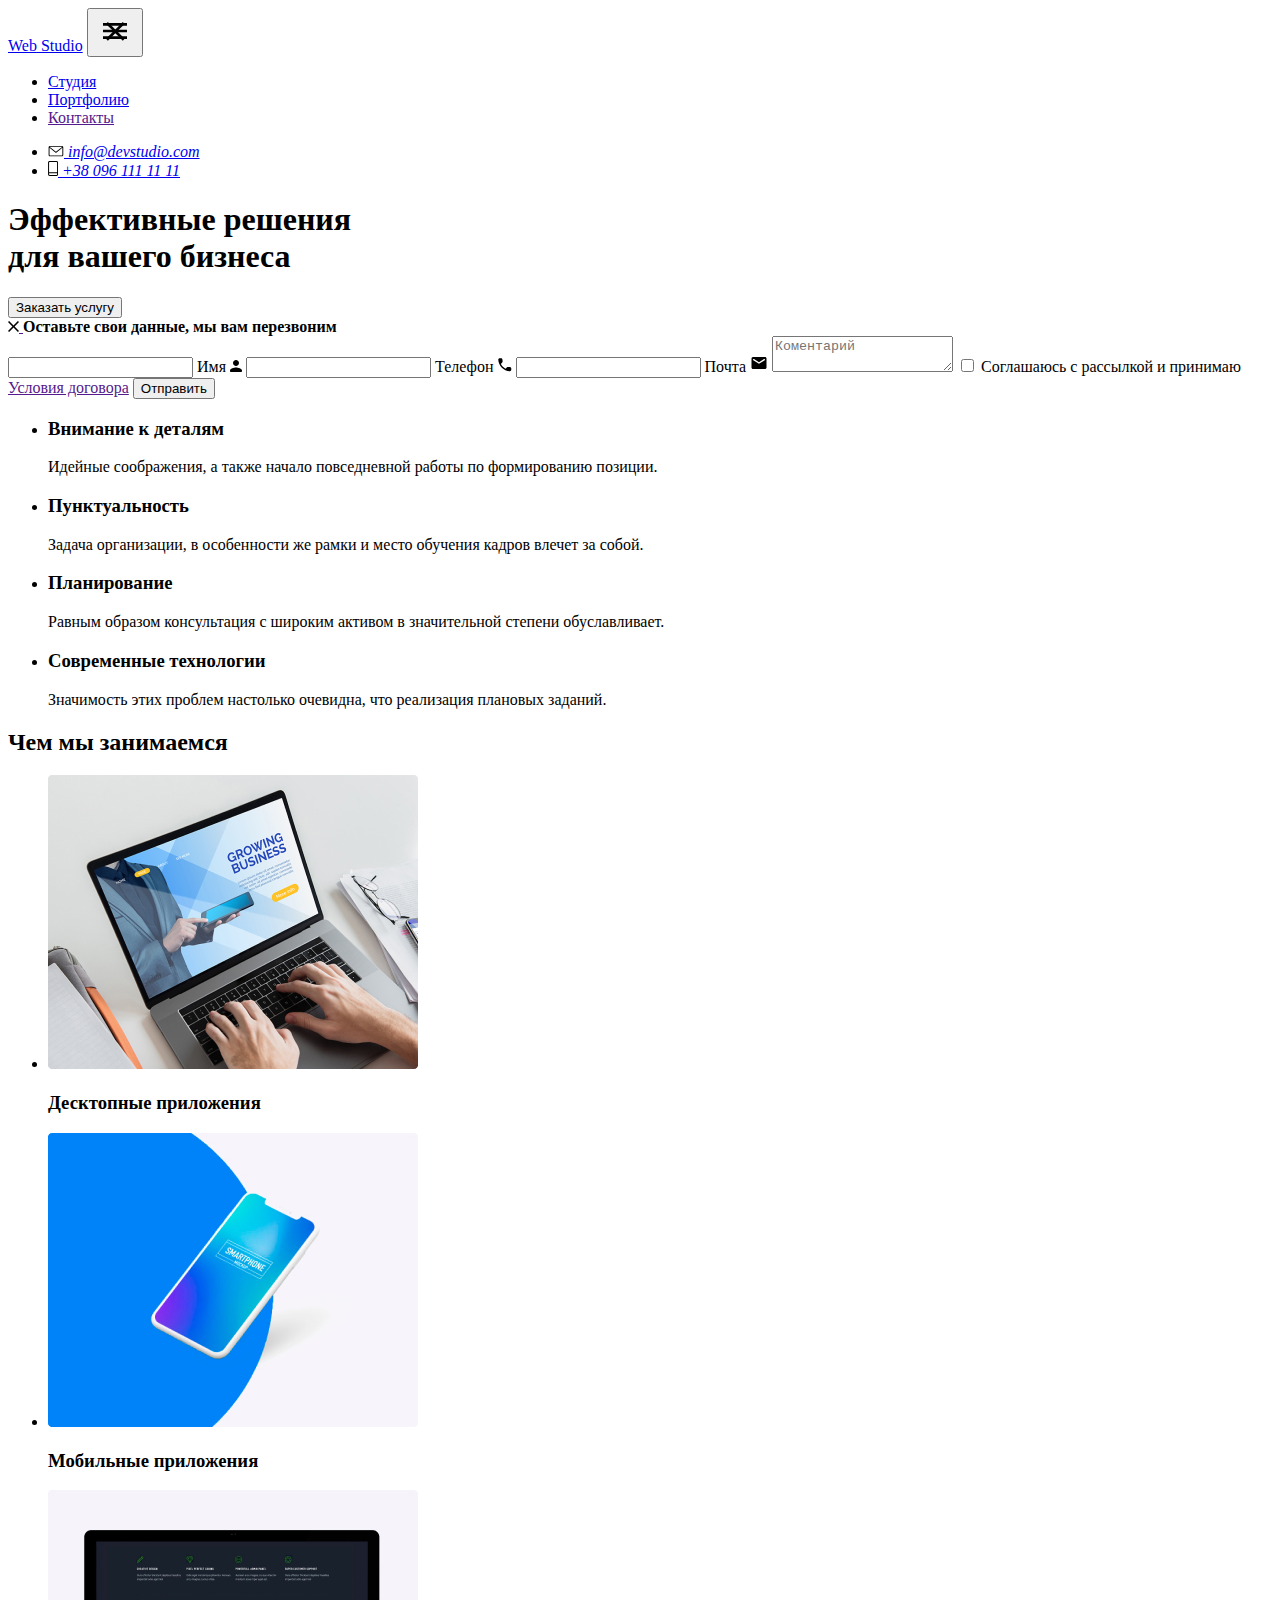
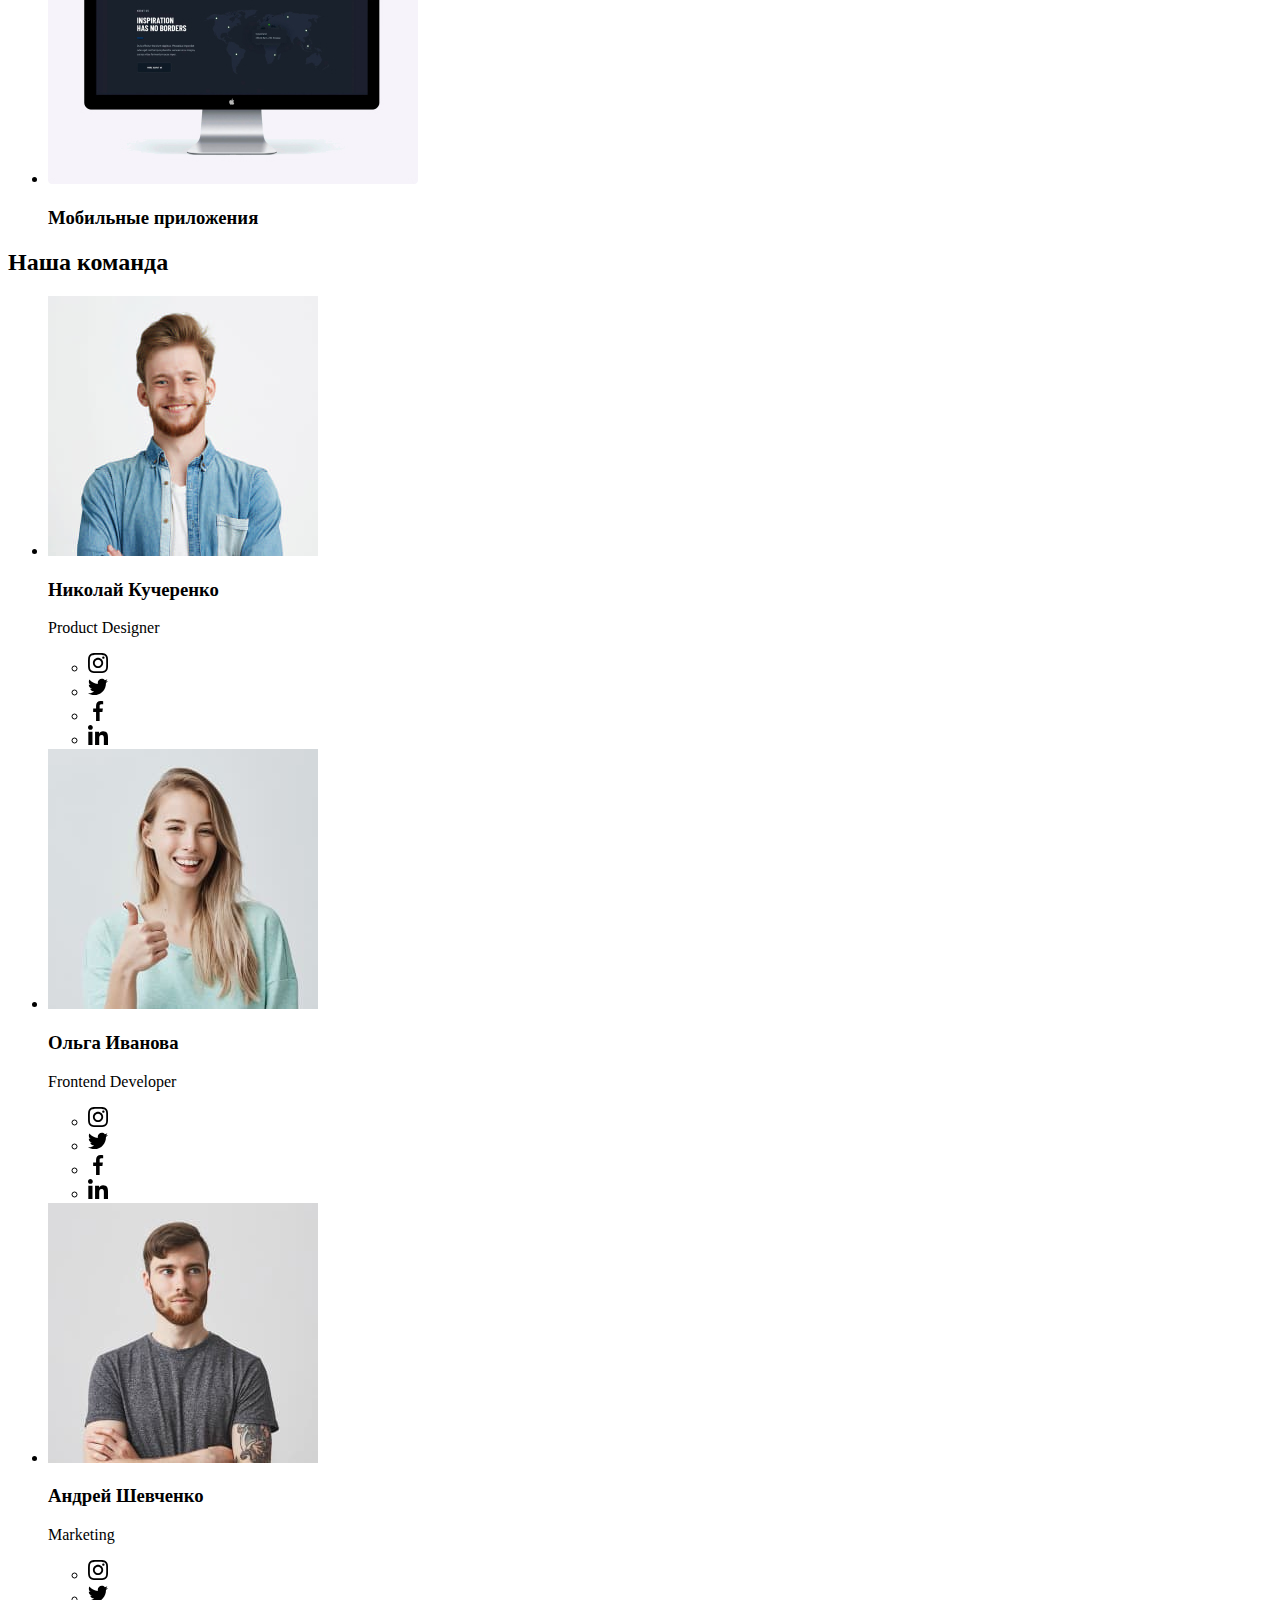
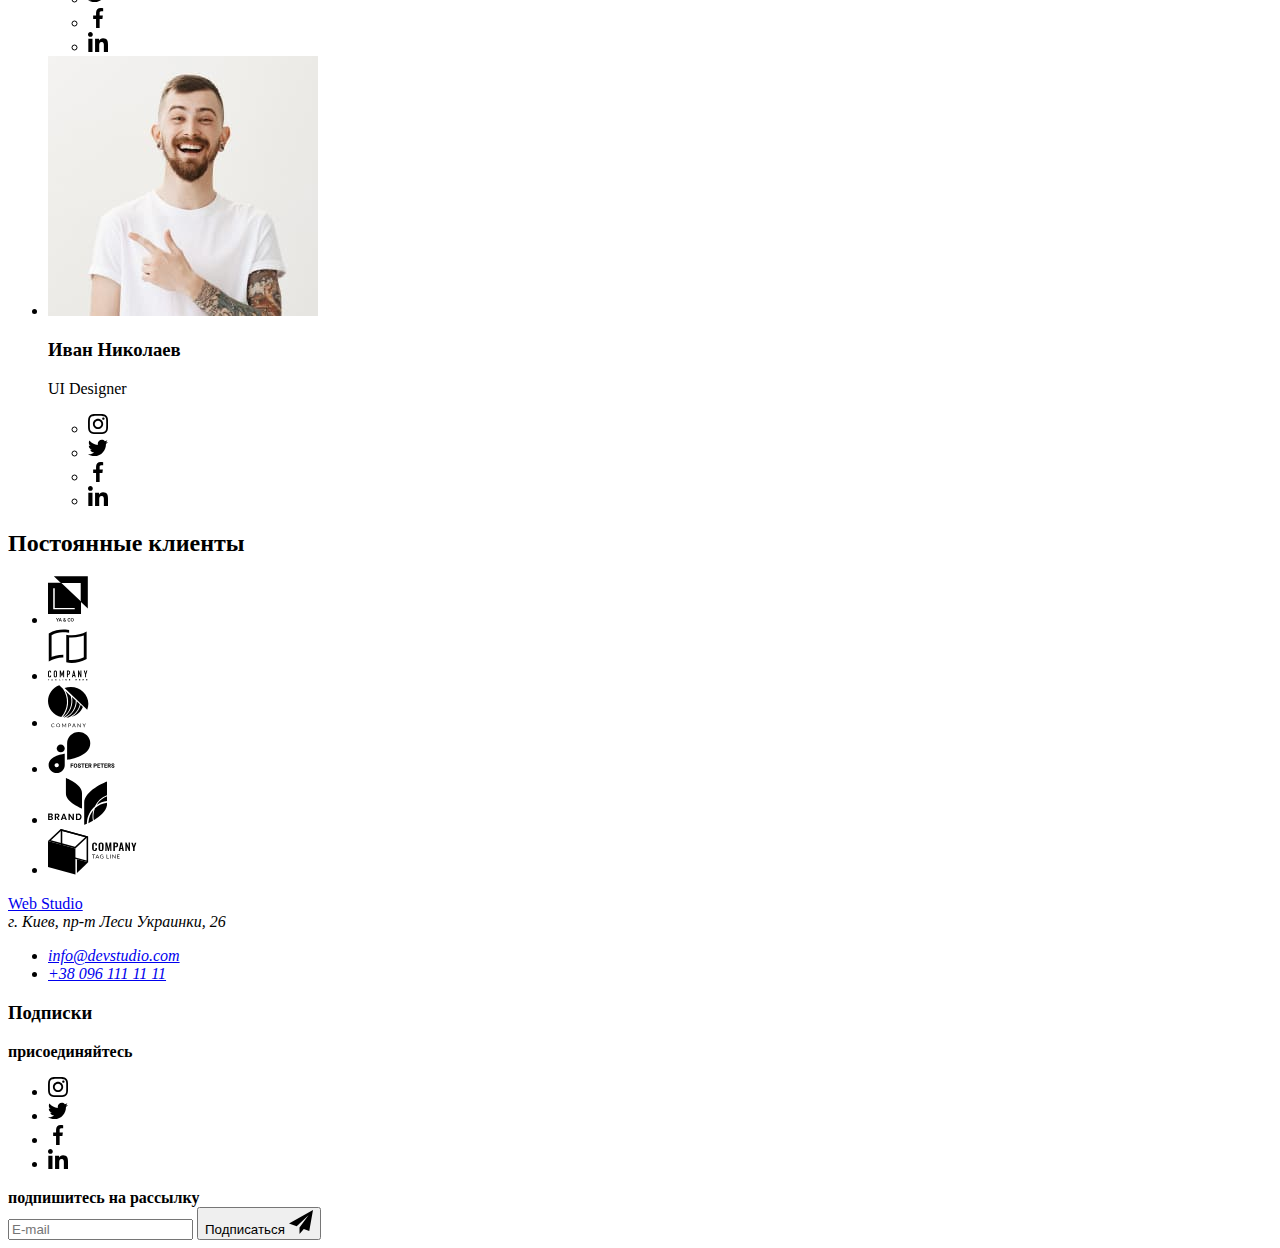
==== index.html @ 3dcda3f4 "адаптив" ====
<!DOCTYPE html>
<html lang="ru">
  <head>
    <meta charset="UTF-8" />
    <meta name="viewport" content="width=device-width, initial-scale=1.0" />
    <title>Web Studio v.1</title>
    <link
      href="https://fonts.googleapis.com/css2?family=Roboto:wght@400;500;700&display=swap"
      rel="stylesheet"
    />
    <link
      href="https://fonts.googleapis.com/css2?family=Raleway:wght@700&display=swap"
      rel="stylesheet"
    />
    <link rel="stylesheet" href="./CSS/main.min.css" />
  </head>

  <body>
    <header class="conteiner-header">
      <div class="main-nav">
        <nav class="link-nav">
        <a class="main-logo" href="index.html">
          <span class="blue"> Web</span> Studio</a>

          <button type="button" class="menu-button" aria-expanded="false" aria-controls="menu-container" data-menu-button>
            <svg width="40" height="40" aria-label="Переключатель мобильного меню">
              <use class="icon-cross" href="./img/sprite.svg#cross"></use>
              <use class="icon-menu" href="./img/sprite.svg#menu"></use>
            </svg>
          </button>
          <div class="menu-container" id="menu-container" data-menu>
           <ul class="nav-link">
          <li class="nav-li">
            <a href="./index.html" class=" link-current">Студия</a>
          </li>
          <li class="nav-li"><a href="portfolio.html" class="nav-hover" >Портфолию</a></li>
          <li class="nav-li"><a href="" class="nav-hover">Контакты</a></li>
           </ul>
              <address class="adress-header">
                <ul class="link">
                  <li class="add-li">
                    <a href="mailto:info@devstudio.com"><svg class="icon" width="16" height="11">
                        <use href="./img/sprite.svg#icon-envelope"></use>
                      </svg>
                      info@devstudio.com
                    </a>
                  </li>
                  <li class="add-li">
              
                    <a href="tel:+380961111111">
                      <svg class="icon" width="10" height="15">
                        <use href="./img/sprite.svg#icon-tel"></use>
                      </svg>
                      +38 096 111 11 11</a>
                  </li>
                </ul>
              </address>
              </div>
        </nav>
      
        
         
    </div>

        </header>

<!--hero-->

    <main>
      <section class="hero">
        
       <h1 class="hero-title">Эффективные решения</br> для вашего бизнеса</h1>
       <button data-open-modal class="button-styles" type="button">Заказать услугу</button>
       <!--modal win-->
       <div class="backdrop is-hidden" data-backdrop>
         <div class="modal">
           <a  class="close-modal" data-close-modal  href="" >
             <svg class="icon-modal" width="11" height="11">
             <use href="./img/sprite.svg#icon-x-1"></use>
             </svg>
           </a>
          <b class="form-b">Оставьте свои данные, мы вам перезвоним</b>

         <form class="form js-speaker-form" autocomplete="off">
          
         <label class="form-fild">
           <input type="text" class="form-input"  name="name" placeholder=" ">
           <span class="form-label">Имя</span>
           <svg class="icon-form" width="12" height="12">
           <use href="./img/sprite.svg#icon-name-1"></use>
           </svg>
          </label>

           <label class="form-fild">
            <input type="tel" class="form-input"  placeholder=" ">
            <span class="form-label">Телефон</span>
            <svg class="icon-form" width="14" height="14">
            <use href="./img/sprite.svg#icon-phone-1"></use>
            </svg>
          </label>

           <label class="form-fild">
            <input type="email" class="form-input"  placeholder=" ">
            <span class="form-label">Почта</span>
            <svg class="icon-form" width="18" height="18">
            <use href="./img/sprite.svg#icon-mail-1"></use>
            </svg>
           </label>

          <label class="form-fild-comment">
            <textarea class="form-comment" name="comment" placeholder="Коментарий"></textarea>
          </label>
            
              <label class="check-fild">
                <input class="checkbox" type="checkbox" name="policy" />
                <span class="border-check"></span>
                <span class="check-label">Соглашаюсь с рассылкой и принимаю  <a class="agreement" href="">Условия договора</a></span>
              </label>

            <button data-close-modal class="button-styles" type="submit">Отправить</button>
         </form>
         </div>
       </div>
       
      </section>
      <!-- Features -->
      <section class="section-features">
        <div class="conteiner">
          <ul class="features">
            <li class="features-li">
              
              <h3 class="features-tile">Внимание к деталям</h3>
              <p class="text">
                Идейные соображения, а также начало повседневной работы по
                формированию позиции.
              </p>
            </li>
            <li class="features-li">
              
              <h3 class="features-tile">Пунктуальность</h3>
              <p class="text">
                Задача организации, в особенности же рамки и место обучения
                кадров влечет за собой.
              </p>
            </li>
            <li class="features-li">
              
              <h3 class="features-tile">Планирование</h3>
              <p class="text">
                Равным образом консультация с широким активом в значительной
                степени обуславливает.
              </p>
            </li>
            <li class="features-li">
              
              <h3 class="features-tile">Современные технологии</h3>
              <p class="text">
                Значимость этих проблем настолько очевидна, что реализация
                плановых заданий.
              </p>
            </li>
          </ul>
        </div>
      </section>
      <!-- Чем мы занимаемся -->
      <section class="section-work">
        <div class="conteiner">
          <h2 class="section-title">Чем мы занимаемся</h2>

          <ul class="work">
            <li class="work-li">
              <img src="./img/img1.jpg" alt="ноутбук" width="370"
              />
              <h3 class="work-title">Десктопные приложения</h3>
            </li>
            <li class="work-li">
              <img src="./img/box.jpg" alt="телефон" width="370"
              />      
              <h3 class="work-title">Мобильные приложения</h3>
            </li>
            <li class="work-li">
              <img src="./img/desctop.jpg" alt="монитор" width="370"
              />
              <h3 class="work-title">Мобильные приложения</h3>
            </li>
          </ul>
        </div>
      </section>
      <!--Наша команда-->
      <section class="our-team">
        <div class="conteiner">
          <h2 class="section-title">Наша команда</h2>
          <ul class="team-list">
            <li class="team-li">
              
                <picture>
                  <source srcset="
                                ./img/nik1200.jpg  270w,
                                ./img/team_desk@2x.jpg 2x
                              " media="(min-width: 1200px)" sizes="270px" />
                
                  <source srcset="
                                  ./img/nik768.jpg 354w,
                                  ./img/nik768@2x.jpg 2x
                                " media="(min-width: 768px)" sizes="354px" />
                  <source srcset="
                                ./img/nik480.jpg  450w,
                                ./img/nik480@2x.jpg 2x
                               " media="(max-width: 767px)" sizes="450px" />
                  <img src="./img/nik.jpg" alt="Николай Кучеренко" class="team-img" />
                </picture>
              

              <h3 class="team-link">Николай Кучеренко</h3>
              <p class="team-text">Product Designer</p>
              <ul class="social-link">
                <li >
                  <a href="" class="action">
                  <svg class="icon" width="20" height="20">
                  <use href="./img/sprite.svg#icon-instagram"></use>
                  </svg>
                </a></li>
                <li >
                  <a href="" class="action">
                  <svg class="icon"  width="20" height="20">
                  <use href="./img/sprite.svg#icon-twitter"></use>
                  </svg>
                </a></li>
                <li >
                  <a href="" class="action">
                  <svg class="icon"  width="20" height="20">
                  <use href="./img/sprite.svg#icon-facebook"></use>
                  </svg>
                </a></li>
                <li >
                  <a href="" class="action">
                  <svg class="icon"  width="20" height="20">
                <use href="./img/sprite.svg#icon-linkedin"></use>
                </svg>
              </a></li>
              </ul>
            </li>

            <li class="team-li">
              <picture>
                <source srcset="
                      ./img/olya1200.jpg  270w,
                      ./img/olya1200@2x.jpg 2x
                    " media="(min-width: 1200px)" sizes="270px" />
              
                <source srcset="
                      ./img/olya768.jpg 354w,
                      ./img/olya768@2x.jpg 2x
                    " media="(min-width: 768px)" sizes="354px" />
                <source srcset="
                    ./img/olya480.jpg  450w,
                    ./img/olya480@2x.jpg 2x
                   " media="(max-width: 767px)" sizes="450px" />
                <img src="./img/marta.jpg" alt="Ольга Иванова" class="team-img" />
              </picture>
             
              <h3 class="team-link">Ольга Иванова</h3>
              <p class="team-text">Frontend Developer</p>
              <ul class="social-link">
                <li>
                  <a href="" class="action">
                    <svg class="icon" width="20" height="20">
                      <use href="./img/sprite.svg#icon-instagram"></use>
                    </svg>
                  </a></li>
                <li>
                  <a href="" class="action">
                    <svg class="icon" width="20" height="20">
                      <use href="./img/sprite.svg#icon-twitter"></use>
                    </svg>
                  </a></li>
                <li>
                  <a href="" class="action">
                    <svg class="icon" width="20" height="20">
                      <use href="./img/sprite.svg#icon-facebook"></use>
                    </svg>
                  </a></li>
                <li>
                  <a href="" class="action">
                    <svg class="icon" width="20" height="20">
                      <use href="./img/sprite.svg#icon-linkedin"></use>
                    </svg>
                  </a></li>
              </ul>
            </li>
            <li class="team-li">
              <picture>
                <source srcset="
                    ./img/team3_desk.jpg  270w,
                    ./img/andrey1200@2x.jpg 2x
                  " media="(min-width: 1200px)" sizes="270px" />
              
                <source srcset="
                    ./img/andrey768.jpg 354w,
                    ./img/andrey768@2x.jpg 2x
                  " media="(min-width: 768px)" sizes="354px" />
                <source srcset="
                  ./img/andrey480.jpg  450w,
                  ./img/andrey480@2x.jpg 2x
                 " media="(max-width: 767px)" sizes="450px" />
                <img src="./img/robert.jpg" alt="Андрей Шевченко" class="team-img" />
              </picture>
              <h3 class="team-link">Андрей Шевченко</h3>
              <p class="team-text">Marketing</p>
              <ul class="social-link">
                <li>
                  <a href="" class="action">
                    <svg class="icon" width="20" height="20">
                      <use href="./img/sprite.svg#icon-instagram"></use>
                    </svg>
                  </a></li>
                <li>
                  <a href="" class="action">
                    <svg class="icon" width="20" height="20">
                      <use href="./img/sprite.svg#icon-twitter"></use>
                    </svg>
                  </a></li>
                <li>
                  <a href="" class="action">
                    <svg class="icon" width="20" height="20">
                      <use href="./img/sprite.svg#icon-facebook"></use>
                    </svg>
                  </a></li>
                <li>
                  <a href="" class="action">
                    <svg class="icon" width="20" height="20">
                      <use href="./img/sprite.svg#icon-linkedin"></use>
                    </svg>
                  </a></li>
              </ul>
            </li>
            <li class="team-li">
              <picture>
                <source srcset="
                   ./img/ivan1200.jpg  270w,
                   ./img/ivan1200@2x.jpg 2x
                 " media="(min-width: 1200px)" sizes="270px" />
              
                <source srcset="
                   ./img/ivan768.jpg 354w,
                   ./img/ivan768@2x.jpg 2x
                 " media="(min-width: 768px)" sizes="354px" />
                <source srcset="
                ./img/ivan480.jpg  450w,
                 ./img/ivan480@2x.jpg 2x
                " media="(max-width: 767px)" sizes="450px" />
                <img src="./img/martin.jpg" alt="Иван Николаев" class="team-img" />
              </picture>
              
              <h3 class="team-link">Иван Николаев</h3>
              <p class="team-text">UI Designer</p>
              <ul class="social-link">
                <li>
                  <a href="" class="action">
                    <svg class="icon" width="20" height="20">
                      <use href="./img/sprite.svg#icon-instagram"></use>
                    </svg>
                  </a></li>
                <li>
                  <a href="" class="action">
                    <svg class="icon" width="20" height="20">
                      <use href="./img/sprite.svg#icon-twitter"></use>
                    </svg>
                  </a></li>
                <li>
                  <a href="" class="action">
                    <svg class="icon" width="20" height="20">
                      <use href="./img/sprite.svg#icon-facebook"></use>
                    </svg>
                  </a></li>
                <li>
                  <a href="" class="action">
                    <svg class="icon" width="20" height="20">
                      <use href="./img/sprite.svg#icon-linkedin"></use>
                    </svg>
                  </a></li>
              </ul>
            </li>
          </ul>
        </div>
      </section>
      <!--Постоянные клиенты-->
      <section class="our-customer">
        <div class="conteiner">
          <h2 class="section-title">Постоянные клиенты</h2>
          <ul class="customer-list">
            <li class="customer-li">
              <a href="" class="company"><svg class="icon" width="44" height="49">
              <use href="./img/sprite.svg#icon-logo1"></use>
              </svg></a>
            </li>
            <li class="customer-li">
              <a href="" class="company"><svg class="icon" width="40" height="52">
              <use href="./img/sprite.svg#icon-logo2"></use>
              </svg></a>
            </li>
            <li class="customer-li">
              <a href="" class="company"><svg class="icon" width="41" height="43">
              <use href="./img/sprite.svg#icon-logo3"></use>
              </svg></a>
            </li>
            <li class="customer-li">
              <a href="" class="company"><svg class="icon" width="80" height="42">
                <use href="./img/sprite.svg#icon-logo4"></use>
              </svg></a>
            </li>
            <li class="customer-li">
              <a href="" class="company">
                <svg class="icon" width="59" height="47">
              <use href="./img/sprite.svg#icon-logo5"></use>
              </svg>
            </a>
            </li>
            <li class="customer-li">
              <a href="" class="company"><svg class="icon" width="89" height="46">
              <use href="./img/sprite.svg#icon-logo6"></use>
              </svg></a>
            </li>
          </ul>
         
      </section>
    </main>

       <footer class="foot">
       <div class="conteiner">

        <div class="foot-box">
          <div class="cont-add">
          <a class="main-logo-foot" href="index.html">
          <span class="blue"> Web</span> Studio</a>
        
         <address class="adress-footer">
          <span class="sity">г. Киев, пр-т Леси Украинки, 26</span>
        
          <ul class="foot-li">
            <li class="adress-a">
              <a href="mailto:info@devstudio.com">info@devstudio.com</a>
            </li>
            <li class="adress-a"><a href="tel:+380961111111"> +38 096 111 11 11</a></li>
          </ul>
         </address>
         </div>

           
          <div class="foot-link-social-link">
            <h3 class="porto">Подписки</h3>
            <b class="foot-b">присоединяйтесь</b>
            <ul class="social-link-footer">
              <li><a href="" class="action-foot">
                  <svg class="icon" width="20" height="20">
                    <use href="./img/sprite.svg#icon-instagram"></use>
                  </svg></a>
              </li>
              <li><a href="" class="action-foot">
                  <svg class="icon" width="20" height="20">
                    <use href="./img/sprite.svg#icon-twitter"></use>
                  </svg></a>
              </li>
              <li><a href="" class="action-foot">
                  <svg class="icon" width="20" height="20">
                    <use href="./img/sprite.svg#icon-facebook"></use>
                  </svg></a>
              </li>
              <li><a href="" class="action-foot">
                  <svg class="icon" width="20" height="20">
                    <use href="./img/sprite.svg#icon-linkedin"></use>
                  </svg></a></li>
            </ul>
          </div>
           
             <div class="foot-link-social">
              <b class="foot-b">подпишитесь на рассылку</b>
             <form class="telega-form">
              <div class="form-flex">
                <input type="email" name="email" class="email" placeholder="E-mail">
                <button class="button-styles-foot" type="submit">
                  <span class="dial">Подписаться</span>
                  <svg class="icon-foot" width="24" height="24">
                    <use href="./img/sprite.svg#icon-icon-send-1"></use>
                  </svg>
                </button>
                
              </div>
              
             </form>
             </div>
           </div>     
      </div>
    </footer>


    <!-- <script>
      const { height: pageHeaderHeight } = document
        .querySelector(".main-nav")
        .getBoundingClientRect();

      document.body.style.paddingTop = `${pageHeaderHeight}px`;
    </script> -->
    <script>
      const refs = {
        openModalBtn: document.querySelector('[data-open-modal]'),
        closeModalBtn: document.querySelector('[data-close-modal]'),
        backdrop: document.querySelector('[data-backdrop]'),
      };

      refs.openModalBtn.addEventListener('click', toggleModal);
      refs.closeModalBtn.addEventListener('click', toggleModal);

      refs.backdrop.addEventListener('click', logBackdropClick);

      function toggleModal() {
        refs.backdrop.classList.toggle('is-hidden');
      }

      function logBackdropClick() {
        console.log('Это клик в бекдроп');
      }
    </script>
    <!-- <script>
      (() => {
        document
          .querySelector('.js-speaker-form')
          .addEventListener('submit', e => {
            e.preventDefault();

            new FormData(e.currentTarget).forEach((value, name) =>
              console.log(`${name}: ${value}`),
            );

            e.currentTarget.reset();
          });
      })();
    </script> -->
    <script>(() => {
        const menuBtnRef = document.querySelector("[data-menu-button]");
        const mobileMenuRef = document.querySelector("[data-menu]");

        menuBtnRef.addEventListener("click", () => {
          const expanded =
            menuBtnRef.getAttribute("aria-expanded") === "true" || false;

          menuBtnRef.classList.toggle("is-open");
          menuBtnRef.setAttribute("aria-expanded", !expanded);

          mobileMenuRef.classList.toggle("is-open");
        });
      })();
</script>
  </body>

</html>
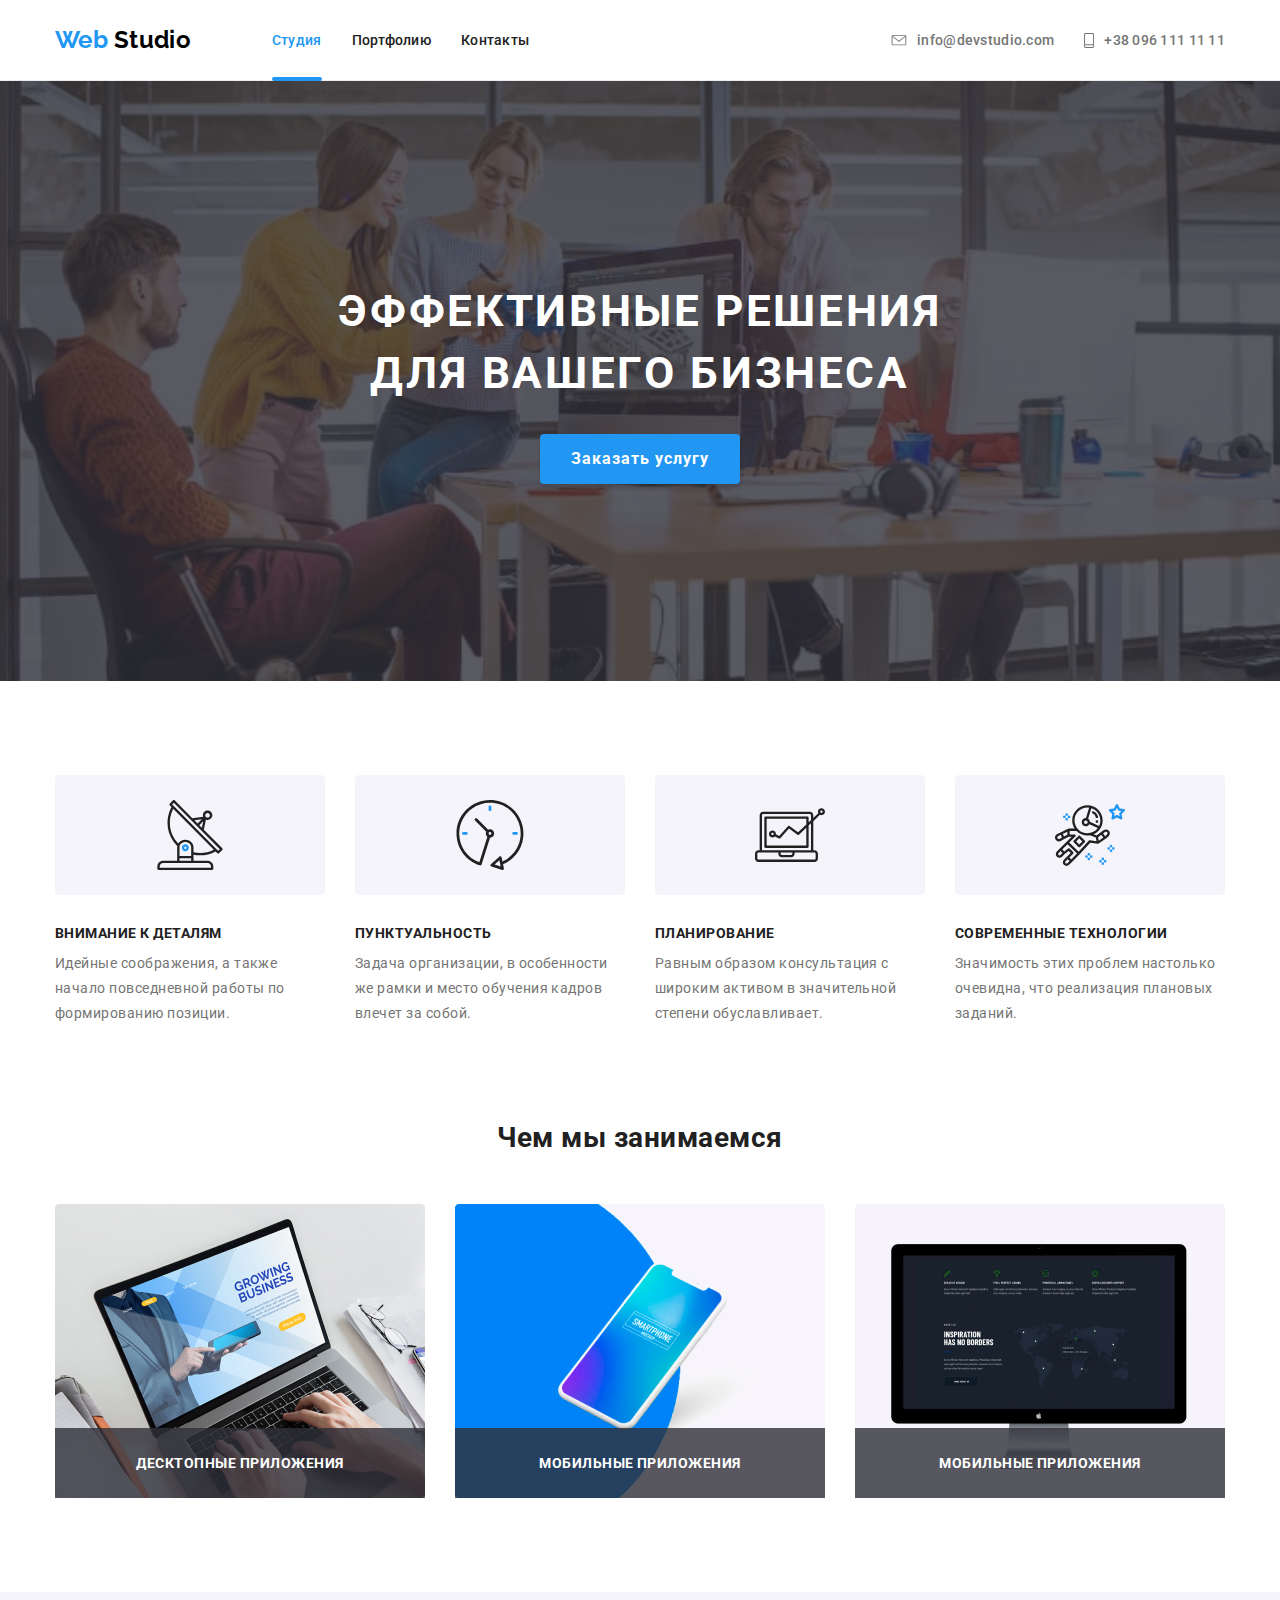
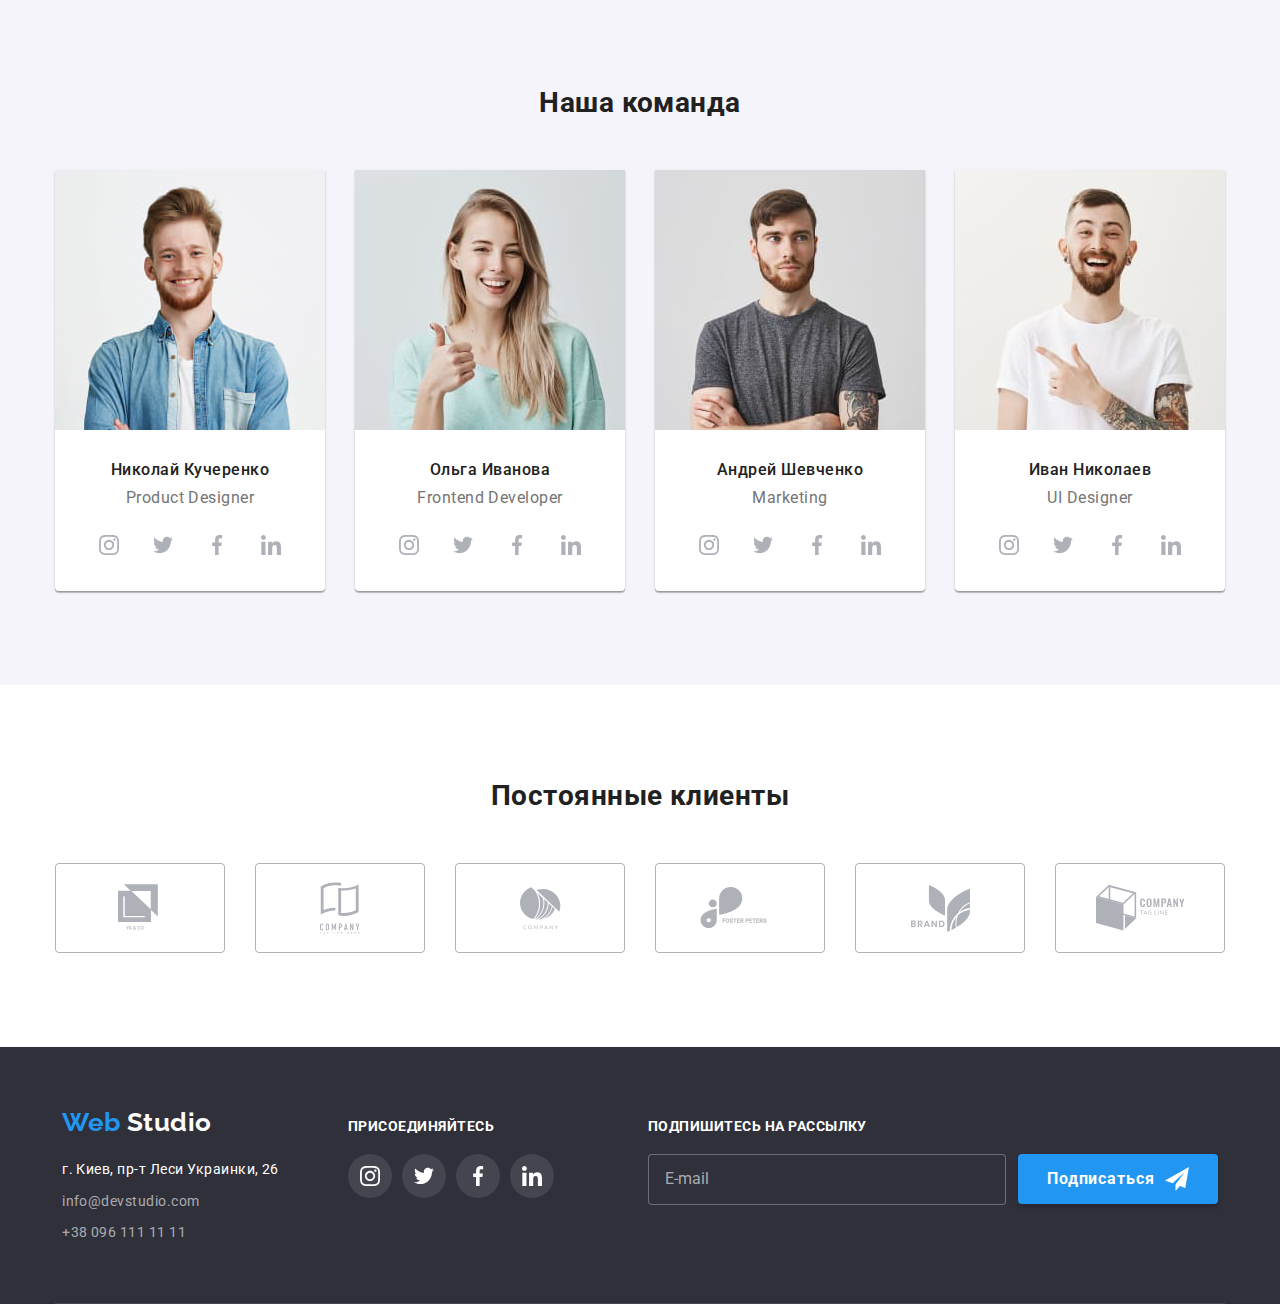
==== commit 0f8c95aa: "сss" ====
--- a/index.html
+++ b/index.html
@@ -12,7 +12,7 @@
       href="https://fonts.googleapis.com/css2?family=Raleway:wght@700&display=swap"
       rel="stylesheet"
     />
-    <link rel="stylesheet" href="./CSS/main.min.css" />
+    <link rel="stylesheet" href="./css/main.min.css" />
   </head>
 
   <body>
--- a/css/main.min.css
+++ b/css/main.min.css
@@ -0,0 +1,2 @@
+.social-link .action,.social-link-footer .action-foot{display:-webkit-inline-box;display:-ms-inline-flexbox;display:inline-flex;-webkit-box-pack:center;-ms-flex-pack:center;justify-content:center;-webkit-box-align:center;-ms-flex-align:center;align-items:center}.social-link,.social-link-footer{display:-webkit-box;display:-ms-flexbox;display:flex;-webkit-box-align:center;-ms-flex-align:center;align-items:center;-webkit-box-pack:center;-ms-flex-pack:center;justify-content:center}@media screen and (min-width: 1200px) and (min-device-pixel-ratio: 2), screen and (min-width: 1200px) and (-webkit-min-device-pixel-ratio: 2), screen and (min-width: 1200px) and (min-resolution: 192dpi), screen and (min-width: 1200px) and (min-resolution: 2dppx){.hero{background-image:-webkit-gradient(linear, left top, left bottom, from(rgba(47,48,58,0.8)), to(rgba(47,48,58,0.8))),url("../img/hero1200@2x.jpg");background-image:linear-gradient(rgba(47,48,58,0.8), rgba(47,48,58,0.8)),url("../img/hero1200@2x.jpg")}}@media screen and (min-width: 768px){.hero{background-image:-webkit-gradient(linear, left top, left bottom, from(rgba(47,48,58,0.8)), to(rgba(47,48,58,0.8))),url("../img/Hero768.jpg");background-image:linear-gradient(rgba(47,48,58,0.8), rgba(47,48,58,0.8)),url("../img/Hero768.jpg")}}@media screen and (min-width: 768px) and (min-device-pixel-ratio: 2), screen and (min-width: 768px) and (-webkit-min-device-pixel-ratio: 2), screen and (min-width: 768px) and (min-resolution: 192dpi), screen and (min-width: 768px) and (min-resolution: 2dppx){.hero{background-image:-webkit-gradient(linear, left top, left bottom, from(rgba(47,48,58,0.8)), to(rgba(47,48,58,0.8))),url("../img/Hero768@2x.jpg");background-image:linear-gradient(rgba(47,48,58,0.8), rgba(47,48,58,0.8)),url("../img/Hero768@2x.jpg")}}@media screen and (max-width: 480px){.hero{background-image:-webkit-gradient(linear, left top, left bottom, from(rgba(47,48,58,0.8)), to(rgba(47,48,58,0.8))),url("../img/Hero480.jpg");background-image:linear-gradient(rgba(47,48,58,0.8), rgba(47,48,58,0.8)),url("../img/Hero480.jpg")}}@media screen and (max-width: 480px) and (min-device-pixel-ratio: 2), screen and (max-width: 480px) and (-webkit-min-device-pixel-ratio: 2), screen and (max-width: 480px) and (min-resolution: 192dpi), screen and (max-width: 480px) and (min-resolution: 2dppx){.hero{background-image:-webkit-gradient(linear, left top, left bottom, from(rgba(47,48,58,0.8)), to(rgba(47,48,58,0.8))),url("../img/Hero480@2x.jpg");background-image:linear-gradient(rgba(47,48,58,0.8), rgba(47,48,58,0.8)),url("../img/Hero480@2x.jpg")}}.project-title{white-space:nowrap;text-overflow:ellipsis;overflow:hidden}/*! normalize.css v8.0.1 | MIT License | github.com/necolas/normalize.css */html{line-height:1.15;-webkit-text-size-adjust:100%}body{margin:0}main{display:block}h1{font-size:2em;margin:0.67em 0}hr{-webkit-box-sizing:content-box;box-sizing:content-box;height:0;overflow:visible}pre{font-family:monospace, monospace;font-size:1em}a{background-color:transparent}abbr[title]{border-bottom:none;text-decoration:underline;-webkit-text-decoration:underline dotted;text-decoration:underline dotted}b,strong{font-weight:bolder}code,kbd,samp{font-family:monospace, monospace;font-size:1em}small{font-size:80%}sub,sup{font-size:75%;line-height:0;position:relative;vertical-align:baseline}sub{bottom:-0.25em}sup{top:-0.5em}img{border-style:none}button,input,optgroup,select,textarea{font-family:inherit;font-size:100%;line-height:1.15;margin:0}button,input{overflow:visible}button,select{text-transform:none}button,[type='button'],[type='reset'],[type='submit']{-webkit-appearance:button}button::-moz-focus-inner,[type='button']::-moz-focus-inner,[type='reset']::-moz-focus-inner,[type='submit']::-moz-focus-inner{border-style:none;padding:0}button:-moz-focusring,[type='button']:-moz-focusring,[type='reset']:-moz-focusring,[type='submit']:-moz-focusring{outline:1px dotted ButtonText}fieldset{padding:0.35em 0.75em 0.625em}legend{-webkit-box-sizing:border-box;box-sizing:border-box;color:inherit;display:table;max-width:100%;padding:0;white-space:normal}progress{vertical-align:baseline}textarea{overflow:auto}[type='checkbox'],[type='radio']{-webkit-box-sizing:border-box;box-sizing:border-box;padding:0}[type='number']::-webkit-inner-spin-button,[type='number']::-webkit-outer-spin-button{height:auto}[type='search']{-webkit-appearance:textfield;outline-offset:-2px}[type='search']::-webkit-search-decoration{-webkit-appearance:none}::-webkit-file-upload-button{-webkit-appearance:button;font:inherit}details{display:block}summary{display:list-item}template{display:none}[hidden]{display:none}html{-webkit-box-sizing:border-box;box-sizing:border-box}*,*::before,*::after{-webkit-box-sizing:inherit;box-sizing:inherit}body{background-color:#fff;font-family:'Roboto', sans-serif;letter-spacing:0.03em;color:#212121}.conteiner{margin-left:auto;margin-right:auto;padding-left:15px;padding-right:15px}@media screen and (min-width: 480px){.conteiner{width:480px}}@media screen and (min-width: 768px){.conteiner{width:768px}}@media screen and (min-width: 1200px){.conteiner{width:1200px}}ul{list-style-type:none;padding:0px;margin:0px}a{text-decoration:none;color:inherit}img{display:block;max-width:100%;height:auto}section{margin-top:0px}.section-title{font-weight:700;font-size:28px;line-height:1.2;text-align:center;margin-top:0px;margin-bottom:50px}.icon{fill:currentColor}.porto{display:none}.section-features,.our-team,.our-customer,.portfolio-cont{padding-top:60px;padding-bottom:60px}@media screen and (min-width: 1200px){.section-features,.our-team,.our-customer,.portfolio-cont{padding-top:94px;padding-bottom:94px}}.conteiner-header{-webkit-box-align:center;-ms-flex-align:center;align-items:center;-webkit-box-pack:center;-ms-flex-pack:center;justify-content:center;background-color:#fff;margin-left:auto;margin-right:auto;border-bottom:1px solid #ececec}.main-nav{-webkit-box-align:center;-ms-flex-align:center;align-items:center;-webkit-box-pack:justify;-ms-flex-pack:justify;justify-content:space-between;position:relative}.link-nav{display:-webkit-box;display:-ms-flexbox;display:flex;-webkit-box-align:center;-ms-flex-align:center;align-items:center;-webkit-box-pack:justify;-ms-flex-pack:justify;justify-content:space-between;padding-right:15px;padding-left:15px;font-weight:500;font-size:18px;line-height:1.2;letter-spacing:0.02em;height:60px;padding-top:15px;padding-bottom:15px}.link-nav .nav-link :hover,.link-nav .nav-link :focus{color:#2196f3;-webkit-transition:color 250ms cubic-bezier(0.4, 0, 0.2, 1);transition:color 250ms cubic-bezier(0.4, 0, 0.2, 1)}@media screen and (min-width: 768px){.link-nav{height:80px;font-size:14px;padding-top:0px;padding-bottom:0px}}@media screen and (min-width: 1200px){.link-nav{width:1200px;margin-left:auto;margin-right:auto}}@media screen and (max-width: 480px){.nav-link{display:inline-block;-webkit-box-align:center;-ms-flex-align:center;align-items:center;padding-top:20px}}@media screen and (min-width: 768px){.nav-link{display:-webkit-box;display:-ms-flexbox;display:flex;-webkit-box-pack:justify;-ms-flex-pack:justify;justify-content:space-between}}.nav-li{margin-top:40px;position:relative}@media screen and (min-width: 768px){.nav-li{margin:0px}}@media screen and (min-width: 768px){.nav-li:not(:last-child){margin-right:30px}}.link-current{display:inline-block;position:relative;padding-bottom:8px;color:#2196f3}.link-current::after,.nav-hover::after{content:"";position:absolute;left:0;bottom:0;display:block;width:100%;height:4px;border-radius:2px;background-color:#2196f3;-webkit-transition:opacity 250ms cubic-bezier(0.4, 0, 0.2, 1),-webkit-transform 250ms cubic-bezier(0.4, 0, 0.2, 1);transition:opacity 250ms cubic-bezier(0.4, 0, 0.2, 1),-webkit-transform 250ms cubic-bezier(0.4, 0, 0.2, 1);transition:transform 250ms cubic-bezier(0.4, 0, 0.2, 1),opacity 250ms cubic-bezier(0.4, 0, 0.2, 1);transition:transform 250ms cubic-bezier(0.4, 0, 0.2, 1),opacity 250ms cubic-bezier(0.4, 0, 0.2, 1),-webkit-transform 250ms cubic-bezier(0.4, 0, 0.2, 1)}.nav-hover{display:inline-block;position:relative;padding-bottom:8px}.nav-hover::after{content:"";opacity:0;-webkit-transform:scaleX(0);transform:scaleX(0)}.nav-hover:hover::after{opacity:1;-webkit-transform:scaleX(1);transform:scaleX(1)}.link .nav-li:not(:first-child){padding-top:40px}@media screen and (min-width: 768px){.link-current,.nav-hover{display:block;padding-top:32px;padding-bottom:32px}}.adress-header{margin-left:auto;margin-top:60px;margin-bottom:60px;font-style:normal;font-size:18px;line-height:1.2;letter-spacing:0.02em;color:#757575}.adress-header .link :hover,.adress-header .link :focus{color:#2196f3}@media screen and (max-width: 1199px) and (min-width: 768px){.adress-header{display:block;margin-top:21px;margin-bottom:0px;font-size:14px}}@media screen and (min-width: 1200px){.adress-header{display:-webkit-box;display:-ms-flexbox;display:flex;margin-top:0px;margin-bottom:0px;padding-top:32px;padding-bottom:32px;font-size:14px}}@media screen and (min-width: 1200px){.link{display:-webkit-box;display:-ms-flexbox;display:flex;margin:0px}}@media screen and (min-width: 1200px){.link .add-li:not(:first-child){margin-left:30px}}.add-li a{display:-webkit-inline-box;display:-ms-inline-flexbox;display:inline-flex;-webkit-box-pack:center;-ms-flex-pack:center;justify-content:center;-webkit-box-align:center;-ms-flex-align:center;align-items:center;-webkit-transition:color 250ms cubic-bezier(0.4, 0, 0.2, 1);transition:color 250ms cubic-bezier(0.4, 0, 0.2, 1)}.add-li a .icon{margin-right:10px}.add-li:nth-last-child(2){margin-bottom:16px}@media screen and (max-width: 1199px) and (min-width: 768px){.add-li:nth-last-child(2){margin-bottom:10px}}@media screen and (min-width: 1200px){.add-li:nth-last-child(2){margin-bottom:0px}}.main-logo{font-family:"Raleway", sans-serif;font-weight:700;font-size:24px;line-height:1.2;text-decoration:none;color:#000}.main-logo .blue{color:#2196f3}@media screen and (min-width: 768px){.main-logo{font-size:24px;margin-right:81px}}.main-logo-foot{display:block;margin-bottom:20px;font-family:"Raleway", sans-serif;font-weight:700;font-size:26px;line-height:1.2;text-decoration:none;color:#fff}.blue{color:#2196f3}.hero{height:400px;margin-left:auto;margin-right:auto;padding-top:118px;padding-bottom:118px;text-align:center;background-repeat:no-repeat;background-position:center;background-size:cover}@media screen and (min-width: 1200px){.hero{max-width:1600px;min-height:600px;padding-top:200px;padding-bottom:200px;padding-top:0px;padding-bottom:0px}}.hero-title{color:#fff;font-weight:700;font-size:26px;line-height:1.6;letter-spacing:0.06em;text-transform:uppercase;margin-top:0px;margin-bottom:30px}@media screen and (min-width: 1200px){.hero-title{font-size:44px;line-height:1.4;padding-top:200px}}.menu-button{display:-webkit-inline-box;display:-ms-inline-flexbox;display:inline-flex;margin:0;padding:0;border:none;background-color:transparent;fill:#000}.menu-button:hover,.menu-button:focus{fill:#2196f3}@media screen and (min-width: 768px){.menu-button{display:none}}.menu-button .icon-cross{display:none}.menu-button.is-open .icon-cross{display:block}.menu-button.is-open .icon-menu{display:none}.button-styles{display:inline-block;-webkit-box-align:center;-ms-flex-align:center;align-items:center;border-radius:4px;border-style:none;width:200px;height:50px;background-color:#2196f3;color:#fff;border:1px solid transparent;-webkit-box-shadow:0px 4px 4px rgba(0,0,0,0.15);box-shadow:0px 4px 4px rgba(0,0,0,0.15);padding:0px;font-weight:700;font-size:16px;line-height:1.6;letter-spacing:0.06em;-webkit-transition-property:#f5f4fa;transition-property:#f5f4fa;-webkit-transition-duration:250ms;transition-duration:250ms;-webkit-transition-timing-function:cubic-bezier(0.4, 0, 0.2, 1);transition-timing-function:cubic-bezier(0.4, 0, 0.2, 1)}.button-styles:hover,.button-styles:focus{color:#2196f3;background-color:#fff;border:1px solid #2196f3}.button-styles-foot{display:-webkit-inline-box;display:-ms-inline-flexbox;display:inline-flex;-webkit-box-pack:center;-ms-flex-pack:center;justify-content:center;-webkit-box-align:center;-ms-flex-align:center;align-items:center;border-radius:4px;border-style:none;width:200px;height:50px;background-color:#2196f3;color:#fff;fill:#fff;border:1px solid transparent;-webkit-box-shadow:0px 4px 4px rgba(0,0,0,0.15);box-shadow:0px 4px 4px rgba(0,0,0,0.15);padding:0px;-webkit-transition-property:#f5f4fa;transition-property:#f5f4fa;-webkit-transition-duration:250ms;transition-duration:250ms;-webkit-transition-timing-function:cubic-bezier(0.4, 0, 0.2, 1);transition-timing-function:cubic-bezier(0.4, 0, 0.2, 1)}.button-styles-foot:hover,.button-styles-foot:focus{color:#2196f3;fill:#2196f3;background-color:#fff;border:1px solid #2196f3}.button-style{display:-webkit-inline-box;display:-ms-inline-flexbox;display:inline-flex;border-radius:4px;border-style:none;color:#212121;padding-left:22px;padding-right:22px;padding-top:6px;padding-bottom:6px;font-weight:500;font-size:16px;line-height:1.6;-webkit-transition-property:#f5f4fa;transition-property:#f5f4fa;-webkit-transition-duration:250ms;transition-duration:250ms;-webkit-transition-timing-function:cubic-bezier(0.4, 0, 0.2, 1);transition-timing-function:cubic-bezier(0.4, 0, 0.2, 1)}.button-style:hover,.button-style:focus{color:#fff;background-color:#2196f3;-webkit-box-shadow:0px 2px 2px rgba(0,0,0,0.12),0px 1px 2px rgba(0,0,0,0.08),0px 3px 1px rgba(0,0,0,0.1);box-shadow:0px 2px 2px rgba(0,0,0,0.12),0px 1px 2px rgba(0,0,0,0.08),0px 3px 1px rgba(0,0,0,0.1)}.backdrop{position:fixed;top:0;left:0;width:100%;height:100%;z-index:3;background-color:rgba(0,0,0,0.2);overflow-y:scroll;opacity:1;-webkit-transition:opacity 250ms cubic-bezier(0.4, 0, 0.2, 1);transition:opacity 250ms cubic-bezier(0.4, 0, 0.2, 1)}.backdrop.is-hidden{opacity:0;pointer-events:none}.modal{margin-top:94px;margin-right:15px;margin-left:15px;padding-top:40px;padding-right:40px;padding-bottom:40px;padding-left:40px;background-color:#fff;-webkit-box-shadow:0px 2px 1px rgba(0,0,0,0.2),0px 1px 1px rgba(0,0,0,0.14),0px 1px 3px rgba(0,0,0,0.12);box-shadow:0px 2px 1px rgba(0,0,0,0.2),0px 1px 1px rgba(0,0,0,0.14),0px 1px 3px rgba(0,0,0,0.12);border-radius:4px;-webkit-transition:-webkit-transform 250ms cubic-bezier(0.4, 0, 0.2, 1);transition:-webkit-transform 250ms cubic-bezier(0.4, 0, 0.2, 1);transition:transform 250ms cubic-bezier(0.4, 0, 0.2, 1);transition:transform 250ms cubic-bezier(0.4, 0, 0.2, 1), -webkit-transform 250ms cubic-bezier(0.4, 0, 0.2, 1)}@media screen and (max-width: 767px){.modal{position:relative}}@media screen and (min-width: 600px){.modal{position:absolute;top:50%;left:50%;-webkit-transform:translate(-50%, -50%) scale(1);transform:translate(-50%, -50%) scale(1);width:450px}}.close-modal{display:-webkit-box;display:-ms-flexbox;display:flex;-webkit-box-pack:center;-ms-flex-pack:center;justify-content:center;-webkit-box-align:center;-ms-flex-align:center;align-items:center;position:absolute;bottom:100%;left:100%;-webkit-transform:translate(-130%, 130%);transform:translate(-130%, 130%);width:30px;height:30px;border-radius:50%;fill:#000;background-color:#fff;border:1px solid rgba(0,0,0,0.1);-webkit-transition:fill 250ms cubic-bezier(0.4, 0, 0.2, 1);transition:fill 250ms cubic-bezier(0.4, 0, 0.2, 1)}.close-modal:hover,.close-modal:focus{background-color:#fff;fill:#2196f3}.form-fild{position:relative;display:block;margin-bottom:28px}.form-input{padding-top:12px;padding-bottom:12px;padding-left:42px;width:100%;resize:none;border:1px solid rgba(33,33,33,0.2);-webkit-transition:border-color 250ms cubic-bezier(0.4, 0, 0.2, 1);transition:border-color 250ms cubic-bezier(0.4, 0, 0.2, 1);border-radius:4px}.form-label{position:absolute;top:50%;left:42px;-webkit-transform:translateY(-50%);transform:translateY(-50%);font-size:14px;line-height:1.71;letter-spacing:0.01em;color:#757575}.form-comment{width:100%;height:120px;padding-top:12px;padding-bottom:12px;padding-right:16px;padding-left:16px;margin-bottom:20px;resize:none;font-size:14px;line-height:1.71;letter-spacing:0.01em;color:#757575;border:1px solid rgba(33,33,33,0.2);border-radius:4px}.form-comment [placeholder]{font-size:14px;line-height:1.71;letter-spacing:0.01em;color:#757575}.icon-form{display:inline-block;fill:#212121}.form-input:focus+.form-label,.form-input:not(:placeholder-shown)+.form-label{-webkit-transform:translateY(-50px);transform:translateY(-50px);left:16px;color:#2196f3}.form-fild:focus-within>.form-input{outline:none;border-color:#2196f3}.form-fild-comment:focus-within>.form-comment{outline:none;border-color:#2196f3}.form-fild:focus-within>.icon-form{fill:#2196f3}.form-fild-comment{display:block;margin:0px}.checkbox{position:absolute;width:1px;height:1px;margin:-1px;border:0;padding:0;clip:rect(0 0 0 0);overflow:hidden}.check-fild{display:-webkit-box;display:-ms-flexbox;display:flex;-webkit-box-align:center;-ms-flex-align:center;align-items:center;-webkit-box-pack:center;-ms-flex-pack:center;justify-content:center;margin-bottom:30px}.border-check{display:inline-block;margin-right:8px;width:16px;height:15px;border:solid 2px #212121;border-radius:2px;background-color:#fff;-webkit-transition:background-color 250ms cubic-bezier(0.4, 0, 0.2, 1);transition:background-color 250ms cubic-bezier(0.4, 0, 0.2, 1)}.check-label{font-size:12px;letter-spacing:0.03em;color:#757575}.agreement,.agreement:visited{color:#2196f3;-webkit-text-decoration-line:underline;text-decoration-line:underline}.checkbox:checked+.border-check{border-color:transparent;background-color:#2196f3;background-image:url(../img/full-check.svg);background-size:contain;background-origin:border-box}.form-b{display:block;margin-bottom:30px;font-weight:700;line-height:1.5;font-size:20px;color:#212121}.icon-form{position:absolute;top:50%;left:16px;-webkit-transform:translateY(-50%);transform:translateY(-50%)}@media screen and (min-width: 768px){.features{display:-webkit-box;display:-ms-flexbox;display:flex;-ms-flex-wrap:wrap;flex-wrap:wrap}}.features .text{color:#757575;font-weight:400;font-size:14px;line-height:1.8;margin-top:0px;margin-bottom:0px}.features-tile{margin-top:0px;margin-bottom:10px;font-weight:700;font-size:14px;line-height:1.15;text-align:center;text-transform:uppercase}@media screen and (min-width: 768px){.features-tile{text-align:start}}.features-li{width:450px}@media screen and (min-width: 768px){.features-li{width:calc((100% - 30px) / 2)}}@media screen and (min-width: 1200px){.features-li{width:270px}}.features-li::before{content:"";display:block;height:120px;border-radius:4px;background-repeat:no-repeat;background-position:center;background-color:#f5f4fa;margin-bottom:30px}.features-li:nth-child(1)::before{background-image:url(../img/antenna1.svg);background-size:70px}.features-li:nth-child(2)::before{background-image:url(../img/clock1.svg);background-size:70px}.features-li:nth-child(3)::before{background-image:url(../img/vector.svg);background-size:70px}.features-li:nth-child(4)::before{background-image:url(../img/astronaut1.svg);background-size:70px}@media screen and (min-width: 1200px){.features .features-li:not(:last-child){margin-right:30px}}@media screen and (min-width: 768px){.features-li:not(:nth-child(2n)){margin-right:30px}}@media screen and (min-width: 768px){.features-li:not(:nth-child(2n)) .features-li:nth-last-child(n+2){margin-bottom:30px}}.section-work{padding-bottom:94px}@media screen and (max-width: 1199px){.section-work{display:none}}.work{display:-webkit-box;display:-ms-flexbox;display:flex}.work-title{display:-webkit-box;display:-ms-flexbox;display:flex;-webkit-box-align:center;-ms-flex-align:center;align-items:center;-webkit-box-pack:center;-ms-flex-pack:center;justify-content:center;width:370px;height:70px;margin:0px;position:absolute;bottom:0px;background:rgba(47,48,58,0.8);color:#fff;font-weight:700;font-size:14px;line-height:1.15;text-transform:uppercase}.work-li{position:relative}.work-li:not(:last-child){margin-right:30px}.our-team{background-color:#f5f4fa}@media screen and (min-width: 768px){.team-list{display:-webkit-box;display:-ms-flexbox;display:flex;-ms-flex-wrap:wrap;flex-wrap:wrap}}.team-li{background-color:#fff;-webkit-box-shadow:0px 2px 1px rgba(0,0,0,0.2),0px 1px 1px rgba(0,0,0,0.14),0px 1px 3px rgba(0,0,0,0.12);box-shadow:0px 2px 1px rgba(0,0,0,0.2),0px 1px 1px rgba(0,0,0,0.14),0px 1px 3px rgba(0,0,0,0.12);border-radius:0px 0px 4px 4px}@media screen and (max-width: 1199px) and (min-width: 768px){.team-li:nth-last-child(n+3){margin-bottom:30px}}@media screen and (min-width: 768px){.team-li:not(:nth-child(2n)){margin-right:30px}}@media screen and (min-width: 1200px){.team-list .team-li:not(:last-child){margin-right:30px}}.team-img{margin-bottom:30px}.team-link{margin-top:0px;margin-bottom:10px;font-weight:500;font-size:16px;line-height:1.2;text-align:center}.team-text{margin-top:0px;margin-bottom:16px;color:#757575;font-weight:400;font-size:16px;text-align:center}.social-link{margin:0px;padding-bottom:24px;color:#afb1b8}.social-link .action{width:44px;height:44px;color:#afb1b8;border-radius:50%;-webkit-transition-property:#f5f4fa;transition-property:#f5f4fa;-webkit-transition-duration:250ms;transition-duration:250ms;-webkit-transition-timing-function:cubic-bezier(0.4, 0, 0.2, 1);transition-timing-function:cubic-bezier(0.4, 0, 0.2, 1)}.social-link .action:hover,.social-link .action:focus{border-radius:50%;color:#fff;background-color:#2196f3}.social-link li:not(:last-child){margin-right:10px}.customer-list{display:-webkit-box;display:-ms-flexbox;display:flex;-ms-flex-wrap:wrap;flex-wrap:wrap;-webkit-box-pack:justify;-ms-flex-pack:justify;justify-content:space-between}@media screen and (min-width: 480px) and (max-width: 767px){.customer-li{width:calc((100% - 30px) / 2);margin-right:30px}}@media screen and (min-width: 768px) and (max-width: 1199px){.customer-li{width:calc((100% - 30px) / 3);margin-right:0px}}@media screen and (min-width: 1200px){.customer-li{display:-webkit-box;display:-ms-flexbox;display:flex}}.customer-li .company:hover,.customer-li .company:focus{color:#2196f3;border-color:#2196f3}@media screen and (min-width: 480px) and (max-width: 768px){.customer-li:nth-child(2n){margin-right:0px}}@media screen and (min-width: 768px) and (max-width: 1199px){.customer-li:nth-child(3n){margin-right:0px}}@media screen and (max-width: 768px){.customer-li:nth-last-child(n+3){margin-bottom:30px}}@media screen and (max-width: 1199px){.customer-li:nth-last-child(n+4){margin-bottom:30px}}.company{display:-webkit-inline-box;display:-ms-inline-flexbox;display:inline-flex;-webkit-box-align:center;-ms-flex-align:center;align-items:center;-webkit-box-pack:center;-ms-flex-pack:center;justify-content:center;height:90px;width:210px;color:#afb1b8;border:1px solid #afb1b8;border-radius:4px;-webkit-transition-property:color;transition-property:color;-webkit-transition-duration:250ms;transition-duration:250ms;-webkit-transition-timing-function:cubic-bezier(0.4, 0, 0.2, 1);transition-timing-function:cubic-bezier(0.4, 0, 0.2, 1)}@media screen and (min-width: 768px){.company{width:226px}}@media screen and (min-width: 1200px){.company{width:170px}}.foot{margin-top:0px;margin-bottom:0px;background-color:#2f303a}@media screen and (max-width: 1199px){.foot{text-align:center}}.foot-box{display:block;padding-top:60px;padding-bottom:60px;border-bottom:1px solid rgba(255,255,255,0.1)}@media screen and (min-width: 768px){.foot-box{display:-webkit-box;display:-ms-flexbox;display:flex;-webkit-box-pack:center;-ms-flex-pack:center;justify-content:center;-webkit-box-align:baseline;-ms-flex-align:baseline;align-items:baseline}}@media screen and (max-width: 1199px){.foot-box{-ms-flex-wrap:wrap;flex-wrap:wrap;margin-left:auto;margin-right:auto}}.cont-add{display:inline-block;-webkit-box-align:center;-ms-flex-align:center;align-items:center}@media screen and (max-width: 1199px) and (min-width: 768px){.cont-add{margin-right:165px}}@media screen and (min-width: 1200px){.cont-add{margin-right:69px}}.foot-link{margin:0px}.foot-link-social-link{display:block;margin-bottom:60px}@media screen and (min-width: 1200px){.foot-link-social-link{margin-right:94px;margin-bottom:0px}}.foot-link-social{display:block}@media screen and (min-width: 1200px){.form-flex{display:-webkit-box;display:-ms-flexbox;display:flex}}.email{display:block;padding-left:16px;padding-top:15px;padding-bottom:15px;margin-bottom:20px;margin-left:auto;margin-right:auto;width:450px;border:1px solid rgba(255,255,255,0.3);border-radius:4px;background-color:#2f303a;color:#fff}.email::-webkit-input-placeholder{color:rgba(255,255,255,0.6);font-size:16px;line-height:1.25}.email:-ms-input-placeholder{color:rgba(255,255,255,0.6);font-size:16px;line-height:1.25}.email::-ms-input-placeholder{color:rgba(255,255,255,0.6);font-size:16px;line-height:1.25}.email::placeholder{color:rgba(255,255,255,0.6);font-size:16px;line-height:1.25}@media screen and (min-width: 1200px){.email{width:358px;margin-right:12px}}.dial{text-align:center;margin-right:10px;font-weight:700;font-size:16px;line-height:1.6;letter-spacing:0.06em}.foot-li{display:block}.adress-a:not(:last-child){margin-bottom:9px}.sity{display:block;margin-bottom:9px;color:#fff}.adress-footer{color:rgba(255,255,255,0.6);font-style:normal;font-weight:400;font-size:14px;line-height:1.6}.foot-b{display:block;margin-bottom:20px;color:#fff;font-weight:700;font-size:14px;line-height:1.15;text-transform:uppercase}.social-link-footer{margin-top:20px}.social-link-footer .action-foot{width:44px;height:44px;color:#fff;background:rgba(255,255,255,0.1);border-radius:50%;-webkit-transition-property:#f5f4fa;transition-property:#f5f4fa;-webkit-transition-duration:250ms;transition-duration:250ms;-webkit-transition-timing-function:cubic-bezier(0.4, 0, 0.2, 1);transition-timing-function:cubic-bezier(0.4, 0, 0.2, 1)}.social-link-footer .action-foot:hover,.social-link-footer .action-foot:focus{color:#fff;background-color:#2196f3}.social-link-footer li:not(:last-child){margin-right:10px}.filter-list{display:-webkit-box;display:-ms-flexbox;display:flex;-ms-flex-wrap:wrap;flex-wrap:wrap;margin-bottom:40px;border-top:1px solid rgba(255,255,255,0.1)}@media screen and (min-width: 768px){.filter-list{-webkit-box-pack:center;-ms-flex-pack:center;justify-content:center;margin-bottom:30px}}@media screen and (min-width: 1200px){.filter-list{margin-bottom:50px}}.filter-list .filter-li:not(:last-child){margin-right:8px}.filter-li:nth-child(-n+3){margin-bottom:15px}.project{padding-bottom:15px}@media screen and (min-width: 768px){.project-blok{display:-webkit-box;display:-ms-flexbox;display:flex;-ms-flex-wrap:wrap;flex-wrap:wrap;margin:-15px}}@media screen and (max-width: 767px){.project-elements{margin-bottom:30px;width:100%}}@media screen and (min-width: 768px){.project-elements{width:354px;height:404px;width:calc((100% - 4 * 15px) / 2);margin:15px}}@media screen and (min-width: 1200px){.project-elements{width:370px;width:calc((100% - 6 * 15px) / 3);margin:15px}}.project-elements :hover .overlay{-webkit-transform:translateY(0%);transform:translateY(0%)}.project-elements :focus .overlay{-webkit-transform:translateY(0%);transform:translateY(0%)}.project-elements:last-child{margin-bottom:0px}@media screen and (min-width: 1200px){.project-elements:nth-child(3n){margin-right:0px}}.project-elements a:hover{-webkit-box-shadow:1px 4px 6px rgba(0,0,0,0.16),0px 4px 4px rgba(0,0,0,0.06),0px 1px 1px rgba(0,0,0,0.12);box-shadow:1px 4px 6px rgba(0,0,0,0.16),0px 4px 4px rgba(0,0,0,0.06),0px 1px 1px rgba(0,0,0,0.12)}.project-elements a:focus{-webkit-box-shadow:1px 4px 6px rgba(0,0,0,0.16),0px 4px 4px rgba(0,0,0,0.06),0px 1px 1px rgba(0,0,0,0.12);box-shadow:1px 4px 6px rgba(0,0,0,0.16),0px 4px 4px rgba(0,0,0,0.06),0px 1px 1px rgba(0,0,0,0.12)}.projekt-content{padding-left:24px;padding-right:24px;padding-top:20px;padding-bottom:20px;border-right:1px solid #eeeeee;border-bottom:1px solid #eeeeee;border-left:1px solid #eeeeee}.project-title{margin-top:0px;margin-bottom:4px;font-style:normal;font-weight:bold;font-size:18px;line-height:36px;letter-spacing:0.06em}.projext-text{margin-top:0px;margin-bottom:0px;color:#757575;font-weight:400;font-size:16px;line-height:1.9}.project-position{position:relative;overflow:hidden}.overlay{position:absolute;width:100%;height:100%;top:0px;left:0px;margin:0px;background-color:rgba(33,150,243,0.9);-webkit-transform:translateY(100%);transform:translateY(100%);-webkit-transition:-webkit-transform 250ms cubic-bezier(0.4, 0, 0.2, 1);transition:-webkit-transform 250ms cubic-bezier(0.4, 0, 0.2, 1);transition:transform 250ms cubic-bezier(0.4, 0, 0.2, 1);transition:transform 250ms cubic-bezier(0.4, 0, 0.2, 1), -webkit-transform 250ms cubic-bezier(0.4, 0, 0.2, 1)}.project-text-link{display:inline-block;position:absolute;font-weight:400;font-size:18px;line-height:1.56;color:#fff;padding-top:63px;padding-bottom:63px;padding-right:24px;padding-left:24px;-webkit-transition:color 250ms cubic-bezier(0.4, 0, 0.2, 1);transition:color 250ms cubic-bezier(0.4, 0, 0.2, 1)}.menu-container{background-color:#fff;text-align:center;font-weight:500;font-size:18px}@media screen and (max-width: 767px){.menu-container{display:none;position:absolute;top:100%;left:0;width:100%;z-index:3}.menu-container.is-open{display:block;-webkit-box-shadow:0px 1px 3px rgba(0,0,0,0.16),0px 2px 4px rgba(0,0,0,0.08),0px 4px 8px rgba(0,0,0,0.04);box-shadow:0px 1px 3px rgba(0,0,0,0.16),0px 2px 4px rgba(0,0,0,0.08),0px 4px 8px rgba(0,0,0,0.04)}}@media screen and (min-width: 768px){.menu-container{display:-webkit-box;display:-ms-flexbox;display:flex;-webkit-box-pack:justify;-ms-flex-pack:justify;justify-content:space-between;-webkit-box-flex:1;-ms-flex-positive:1;flex-grow:1;font-size:14px;height:80px}}.add-li{display:block}@media screen and (min-width: 768px){.add-li{display:-webkit-box;display:-ms-flexbox;display:flex}}
+/*# sourceMappingURL=main.min.css.map */